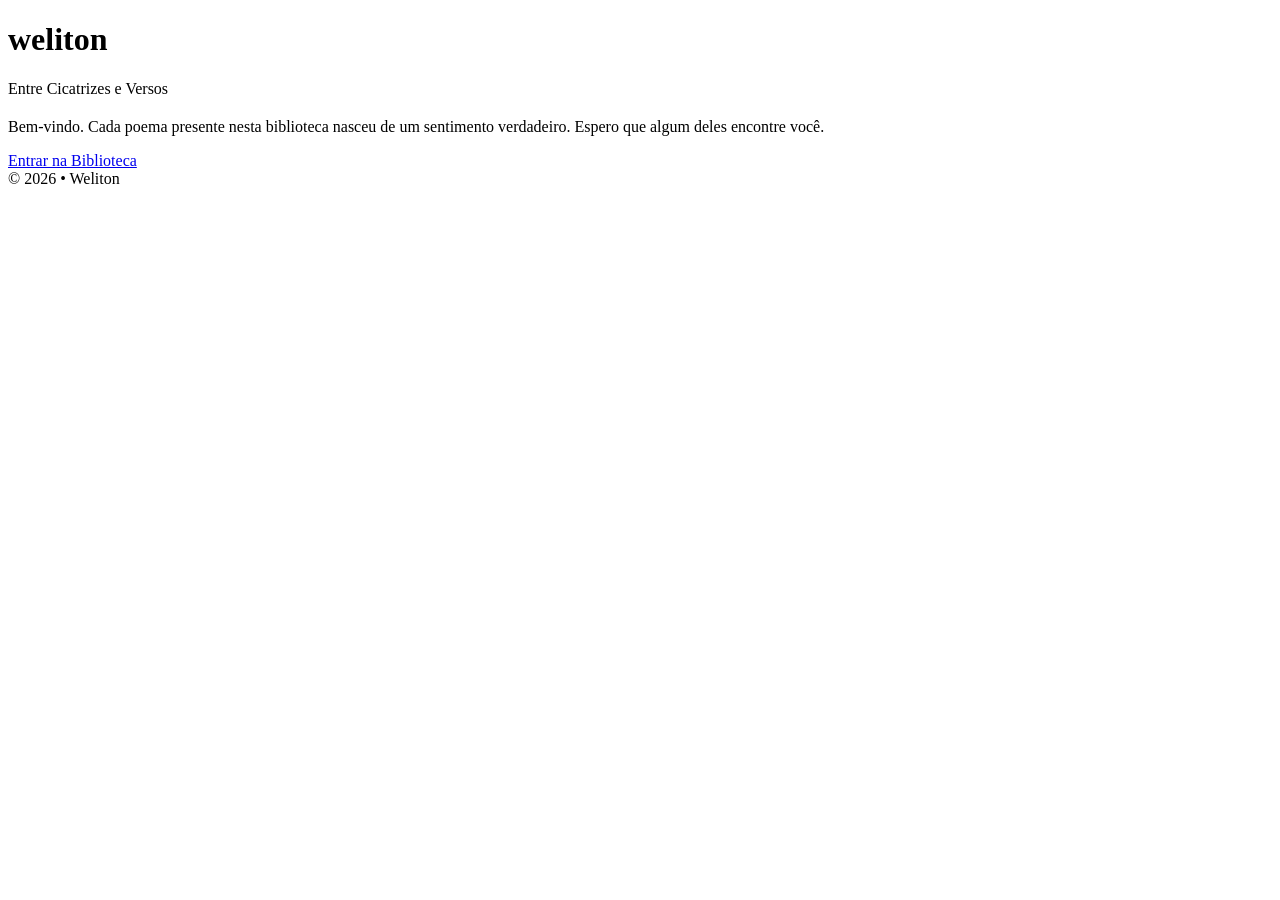
==== index.html @ 406ad2ba "Add files via upload" ====
<!DOCTYPE html>
<html lang="pt-BR">

<head>

<meta charset="UTF-8">

<meta name="viewport" content="width=device-width, initial-scale=1.0">

<title>weliton | Entre Cicatrizes e Versos</title>

<link rel="stylesheet" href="css/style.css">

<link rel="preconnect" href="https://fonts.googleapis.com">

<link rel="preconnect" href="https://fonts.gstatic.com" crossorigin>

<link href="https://fonts.googleapis.com/css2?family=Cormorant+Garamond:wght@400;600&family=Lora:wght@400;500&display=swap" rel="stylesheet">

</head>

<body>

<header>

<h1>weliton</h1>

<p>Entre Cicatrizes e Versos</p>

</header>

<section class="hero">

<h2 id="frase"></h2>

<p>

Bem-vindo.

Cada poema presente nesta biblioteca nasceu de um sentimento verdadeiro.

Espero que algum deles encontre você.

</p>

<a href="biblioteca.html" class="botao">

Entrar na Biblioteca

</a>

</section>

<footer>

© 2026 • Weliton

</footer>

<script src="js/script.js"></script>

</body>

</html>
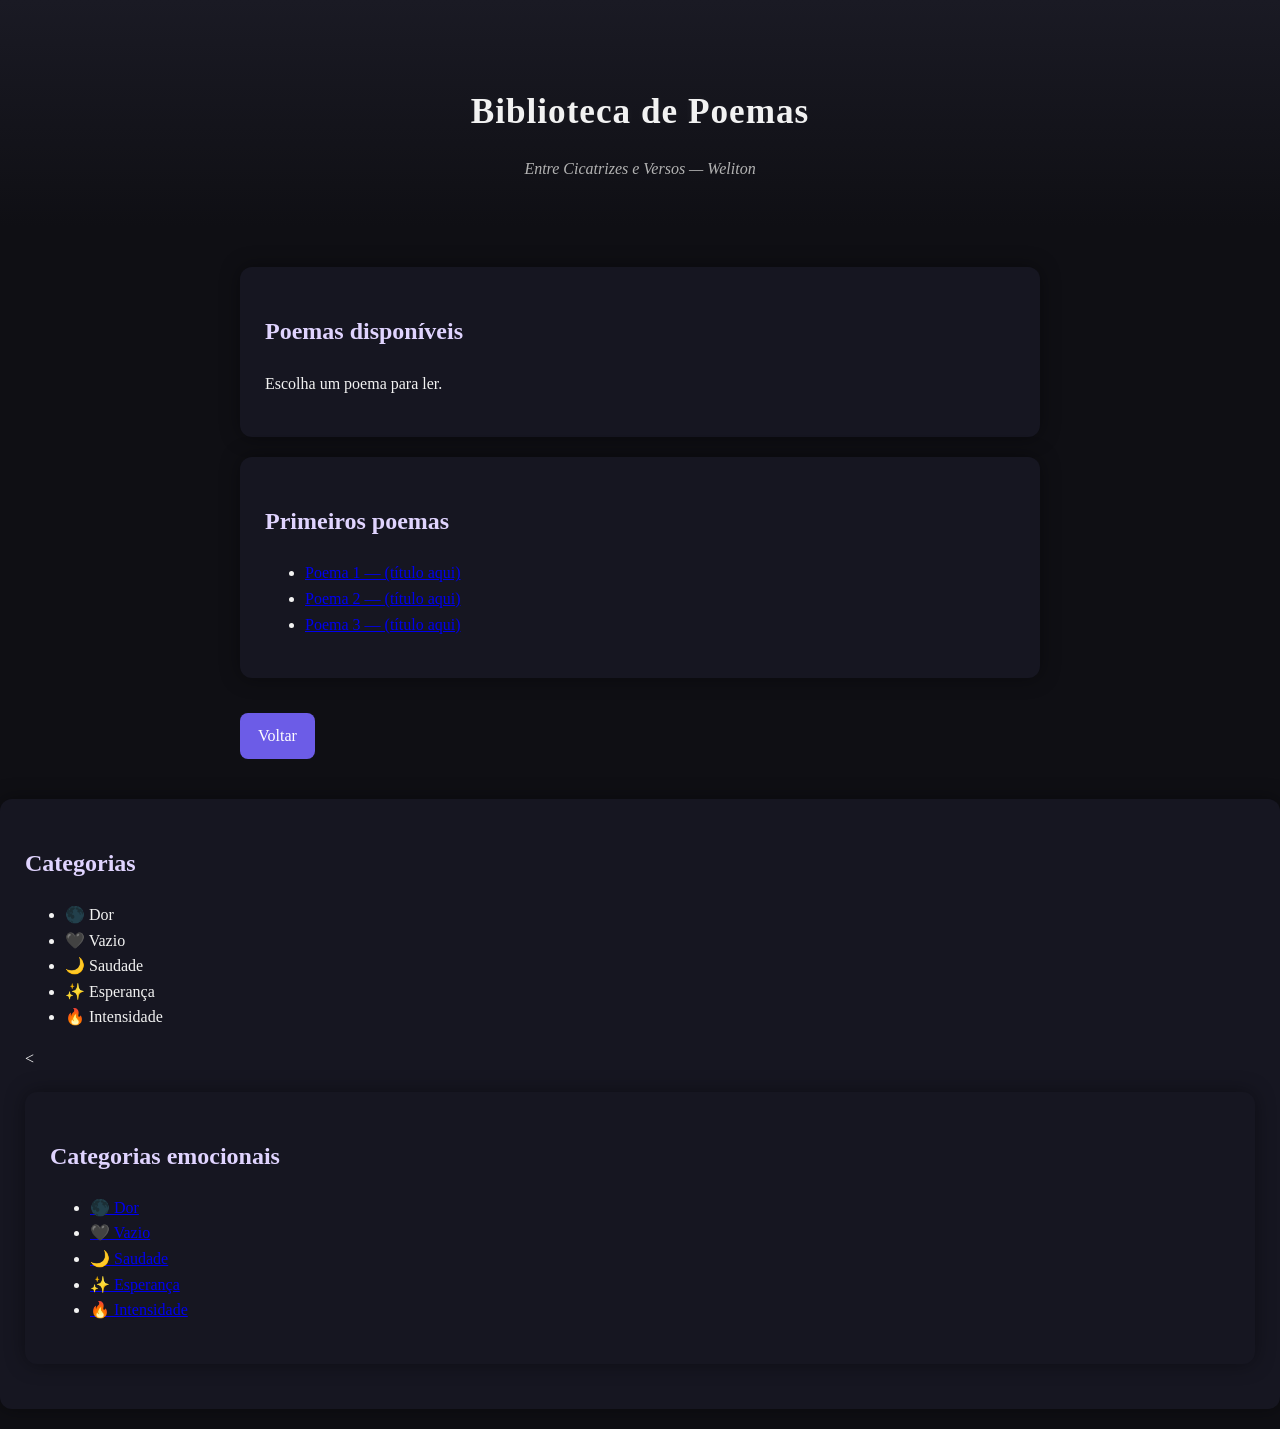
==== commit db92f553: "Add files via upload" ====
--- a/index.html
+++ b/index.html
@@ -1,64 +1,65 @@
 <!DOCTYPE html>
-<html lang="pt-BR">
-
+<html lang="pt-br">
 <head>
-
-<meta charset="UTF-8">
-
-<meta name="viewport" content="width=device-width, initial-scale=1.0">
-
-<title>weliton | Entre Cicatrizes e Versos</title>
-
-<link rel="stylesheet" href="css/style.css">
-
-<link rel="preconnect" href="https://fonts.googleapis.com">
-
-<link rel="preconnect" href="https://fonts.gstatic.com" crossorigin>
-
-<link href="https://fonts.googleapis.com/css2?family=Cormorant+Garamond:wght@400;600&family=Lora:wght@400;500&display=swap" rel="stylesheet">
-
+  <meta charset="UTF-8">
+  <meta name="viewport" content="width=device-width, initial-scale=1.0">
+  <title>Biblioteca | Entre Cicatrizes e Versos</title>
+  <link rel="stylesheet" href="../styles.css">
 </head>
-
 <body>
 
-<header>
+  <header>
+    <h1>Biblioteca de Poemas</h1>
+    <p>Entre Cicatrizes e Versos — Weliton</p>
+  </header>
 
-<h1>weliton</h1>
+  <main>
 
-<p>Entre Cicatrizes e Versos</p>
+    <section class="entrada">
+      <h2>Poemas disponíveis</h2>
+      <p>Escolha um poema para ler.</p>
+    </section>
 
-</header>
+    <section class="destaque">
 
-<section class="hero">
+      <h2>Primeiros poemas</h2>
 
-<h2 id="frase"></h2>
+      <ul>
+        <li><a href="poema1.html">Poema 1 — (título aqui)</a></li>
+        <li><a href="poema2.html">Poema 2 — (título aqui)</a></li>
+        <li><a href="poema3.html">Poema 3 — (título aqui)</a></li>
+      </ul>
 
-<p>
+    </section>
 
-Bem-vindo.
+    <a href="../index.html" class="botao">Voltar</a>
 
-Cada poema presente nesta biblioteca nasceu de um sentimento verdadeiro.
-
-Espero que algum deles encontre você.
-
-</p>
-
-<a href="biblioteca.html" class="botao">
-
-Entrar na Biblioteca
-
-</a>
-
-</section>
-
-<footer>
-
-© 2026 • Weliton
-
-</footer>
-
-<script src="js/script.js"></script>
+  </main>
 
 </body>
+</html>
+<section class="destaque">
 
-</html>+  <h2>Categorias</h2>
+
+  <ul>
+    <li>🌑 Dor</li>
+    <li>🖤 Vazio</li>
+    <li>🌙 Saudade</li>
+    <li>✨ Esperança</li>
+    <li>🔥 Intensidade</li>
+  </ul>
+
+<<section class="destaque">
+
+  <h2>Categorias emocionais</h2>
+
+  <ul>
+    <li><a href="dor.html">🌑 Dor</a></li>
+    <li><a href=class="vazio">🖤 Vazio</a></li>
+    <li><a href=class="saudade">🌙 Saudade</a></li>
+    <li><a href=class="esperanca">✨ Esperança</a></li>
+    <li><a href=class="intensidade">🔥 Intensidade</a></li>
+  </ul>
+
+</section>
--- a/styles.css
+++ b/styles.css
@@ -0,0 +1,126 @@
+body {
+  margin: 0;
+  font-family: Georgia, serif;
+  background: #0f0f14;
+  color: #f2f2f2;
+  line-height: 1.6;
+}
+
+header {
+  text-align: center;
+  padding: 60px 20px 30px;
+  background: linear-gradient(180deg, #1a1a24, #0f0f14);
+}
+
+header h1 {
+  font-size: 2.2rem;
+  margin-bottom: 10px;
+  letter-spacing: 1px;
+}
+
+header p {
+  color: #b3b3b3;
+  font-style: italic;
+}
+
+main {
+  max-width: 800px;
+  margin: auto;
+  padding: 20px;
+}
+
+.entrada, .destaque {
+  background: #161621;
+  padding: 25px;
+  margin: 20px 0;
+  border-radius: 12px;
+  box-shadow: 0 0 20px rgba(0,0,0,0.4);
+}
+
+h2 {
+  color: #e0d4ff;
+}
+
+.botao {
+  display: inline-block;
+  margin-top: 15px;
+  padding: 10px 18px;
+  background: #6c5ce7;
+  color: white;
+  text-decoration: none;
+  border-radius: 8px;
+  transition: 0.3s;
+}
+
+.botao:hover {
+  background: #8a7dff;
+  transform: scale(1.05);
+}
+.poema {
+  white-space: pre-line;
+  font-size: 1.1rem;
+  line-height: 1.9;
+  color: #f5f5f5;
+  padding: 10px;
+}
+
+.destaque {
+  transition: 0.3s;
+}
+
+.destaque:hover {
+  transform: translateY(-3px);
+  box-shadow: 0 0 25px rgba(108, 92, 231, 0.25);
+}
+
+header h1 {
+  text-shadow: 0 0 10px rgba(255,255,255,0.05);
+}
+/* 🌑 Dor */
+<body class="dor"header {
+  background: linear-gradient(180deg, #2a0f14, #0f0f14);
+}
+
+/* 🖤 Vazio */
+<body class="vazio"header {
+  background: linear-gradient(180deg, #111118, #0f0f14);
+}
+
+/* 🌙 Saudade */
+<body class="saudade"header {
+  background: linear-gradient(180deg, #1a1f2e, #0f0f14);
+}
+
+/* ✨ Esperança */
+<body class="esperanca"header {
+  background: linear-gradient(180deg, #142a1f, #0f0f14);
+}
+
+/* 🔥 Intensidade */
+<body class="intensidade"header {
+  background: linear-gradient(180deg, #2a1a0f, #0f0f14);
+}.poema {
+  font-size: 1.15rem;
+  line-height: 2;
+  white-space: pre-line;
+  animation: fadeIn 1.2s ease-in;
+}
+
+@keyframes fadeIn {
+  from {
+    opacity: 0;
+    transform: translateY(10px);
+  }
+  to {
+    opacity: 1;
+    transform: translateY(0);
+  }
+}
+
+a {
+  transition: 0.3s;
+}
+
+a:hover {
+  opacity: 0.7;
+}
